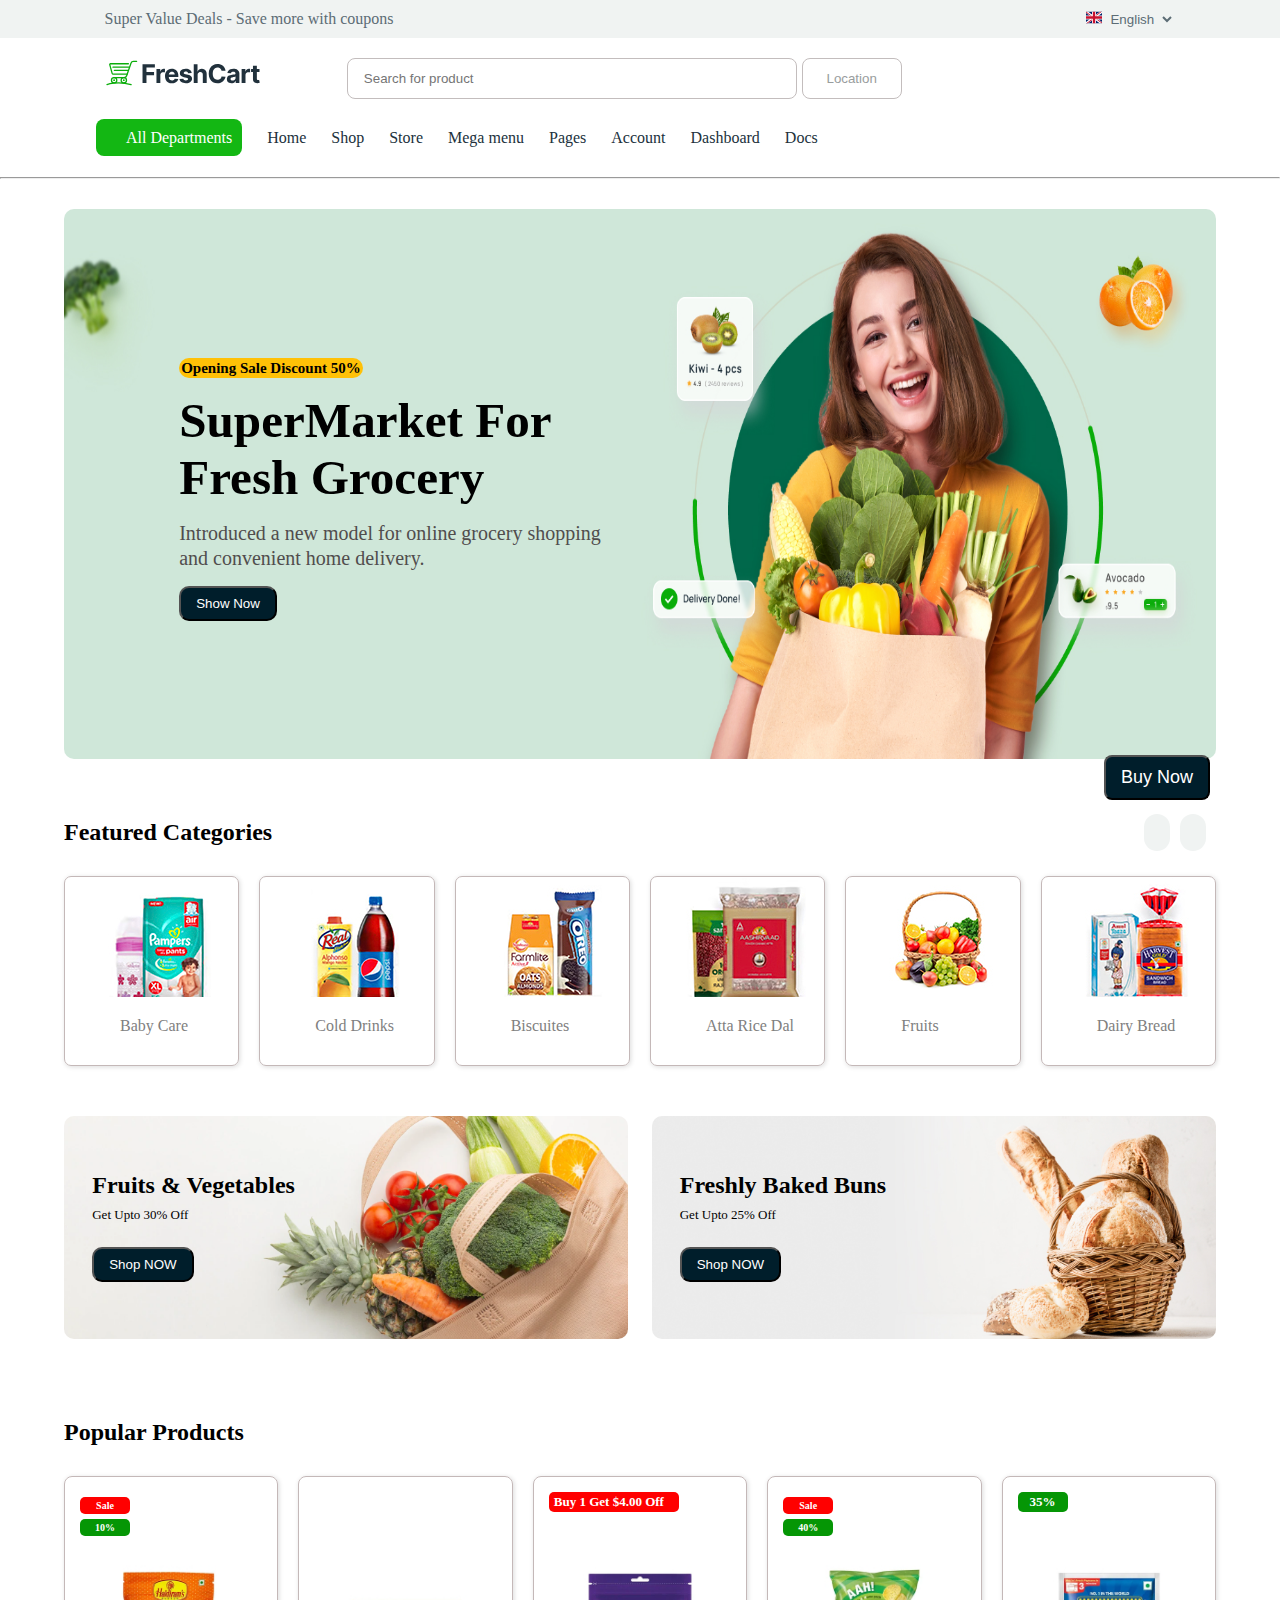
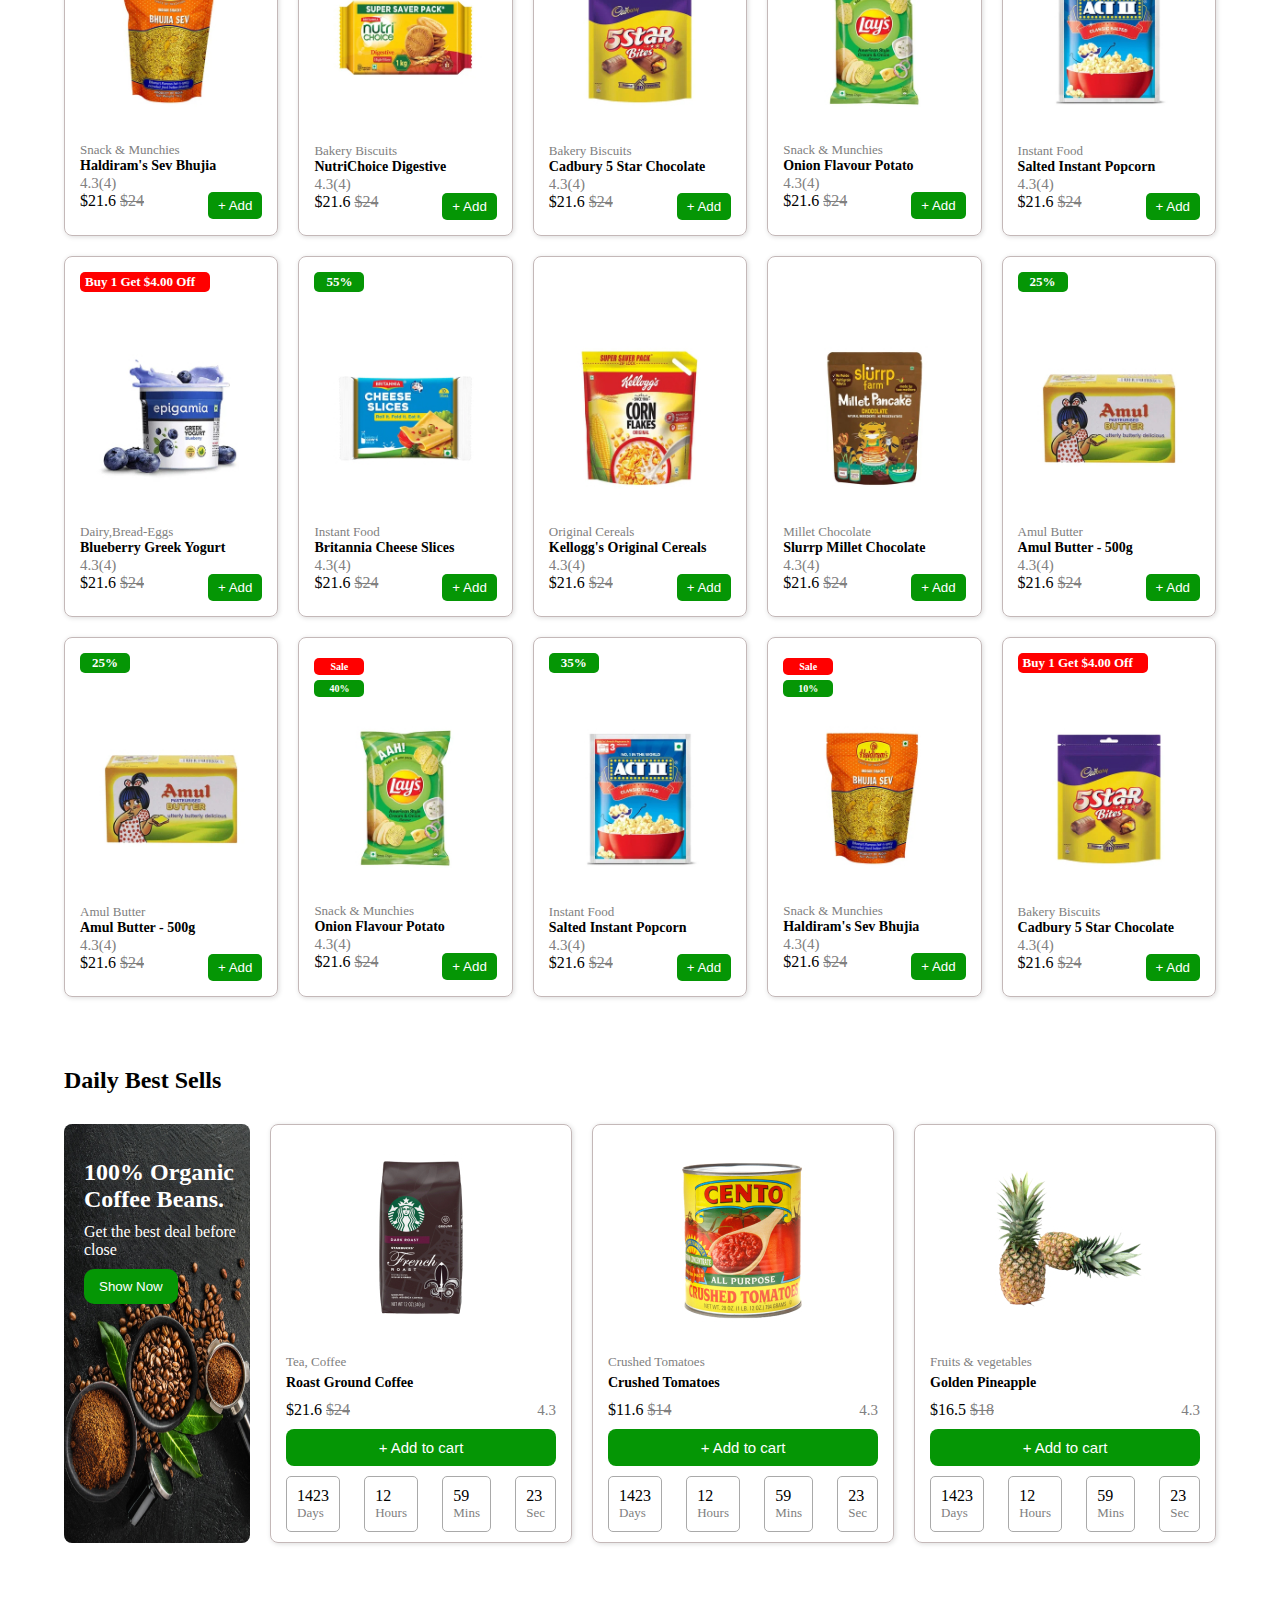
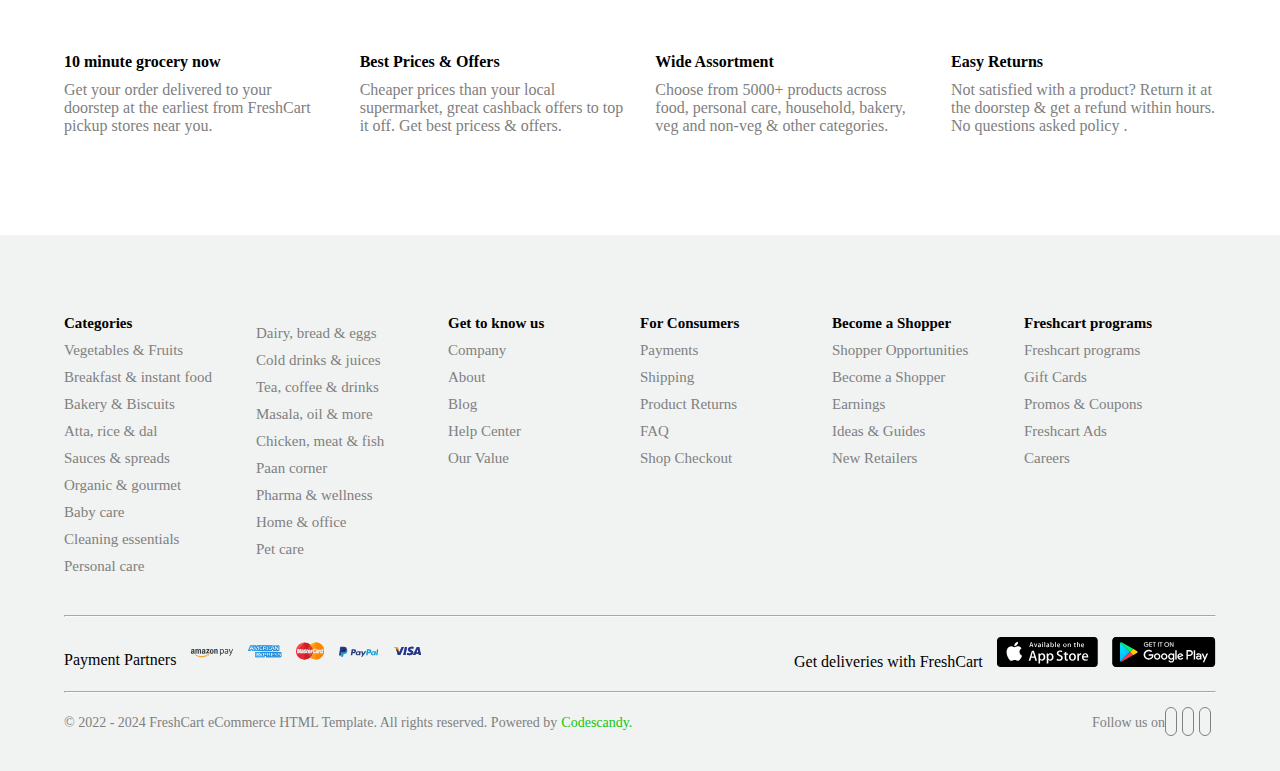
==== freshcart.html @ 19a27d74 "first commit" ====
<!DOCTYPE html>
<html lang="en">
<head>
    <meta charset="UTF-8">
    <meta name="viewport" content="width=device-width, initial-scale=1.0">
    <title>FreshCart</title>
    <link rel="stylesheet" href="https://cdnjs.cloudflare.com/ajax/libs/font-awesome/6.6.0/css/all.min.css" integrity="sha512-Kc323vGBEqzTmouAECnVceyQqyqdsSiqLQISBL29aUW4U/M7pSPA/gEUZQqv1cwx4OnYxTxve5UMg5GT6L4JJg==" crossorigin="anonymous" referrerpolicy="no-referrer" />
    <link rel="stylesheet" href="freshcart.css">
</head>
<body>
    <div class="container">
        <header>
            <div id="head1">
                <p>Super Value Deals - Save more with coupons</p>
                <div class="head1-1">
                    <img src="./image/english.svg" alt="">
                    <select>
                        <option value="">English</option>
                        <option value="">Deutsch</option>
                    </select>
                </div>
            </div>     <!-- div head1 end here -->

            <div id="head2">
                <img src="./image/freshcart-logo.svg" alt="">
                <div class="head2-1">
                    <div class="head2-1-1">
                        <input type="text" placeholder="Search for product"/>
                        <i class="fa-solid fa-magnifying-glass"></i>
                    </div>
                    <div class="head2-1-2">
                        <button><i class="fa-solid fa-location-dot"></i>  Location</button>
                    </div>
                </div>
                
                <div class="head2-2">
                    <a href=""><i class="fa-regular fa-heart"></i></a>
                    <a href=""><i class="fa-regular fa-user"></i></a>
                    <a href=""><i class="fa-brands fa-shopify"></i></a>
                    <a href="" class="icon"><i class="fa-solid fa-bars"></i></a>
                </div>
            </div>   <!-- div head2 end here -->
        </header>

        <nav>
            <ul class="nav-ul1">
                <li><a href="" class="all"><i class="fa-solid fa-table-cells-large" style="font-size: 15px; padding: 0 10px;"></i> All Departments</a>
                    <div class="dropdown">
                        <ul>
                            <li>Dairy, Bread & Eggs</li>
                            <li>Snacks & Munchies</li>
                            <li>Fruits & Vegetables</li>
                            <li>Cold Drinks & Juices</li>
                            <li>Breakfast & Food</li>
                            <li>Bakery & Biscuits</li>
                            <li>Meat & Fish</li>
                         </ul>
                    </div>
                </li>

                <li><a href="">Home <i class="fa-solid fa-chevron-down cmn"></i></a>
                    <div class="dropdown">
                        <ul>
                            <li>Home Default</li>
                            <li>Home Modern</li>
                            <li>Home Creative</li>
                            <li>Home Local Store</li>
                            <li>Home Minimalist</li>
                    </div>
                </li>
                
                <li><a href="">Shop <i class="fa-solid fa-chevron-down cmn"></i></a>
                    <div class="dropdown">
                        <ul>
                            <li>Shop Grid - Filter</li>
                            <li>Shop Grid - 3 column</li>
                            <li>Shop List - Filter</li>
                            <li>Shop - Filter</li>
                            <li>Shop Wide</li>
                            <li>Shop Single</li>
                            <li>Shop Wishlist</li>
                            <li>Shop Cart</li>
                            <li>Shop Checkout</li>
                         </ul>
                    </div>
                </li>

                <li><a href="">Store <i class="fa-solid fa-chevron-down cmn"></i></a>
                    <div class="dropdown">
                        <ul>
                            <li>Store List</li>
                            <li>Store Grid</li>
                            <li>Store Single</li>
                         </ul>
                    </div>
                </li>

                <li><a href="">Mega menu <i class="fa-solid fa-chevron-down cmn"></i></a></li>
                
                <li><a href="">Pages <i class="fa-solid fa-chevron-down cmn"></i></a>
                    <div class="dropdown">
                        <ul>
                            <li>Blog</li>
                            <li>Blog Single</li>
                            <li>Blog Category</li>
                            <li>About Us</li>
                            <li>404 Error</li>
                            <li>Contact</li>
                         </ul>
                    </div>
                </li>

                <li><a href="">Account <i class="fa-solid fa-chevron-down cmn"></i></a>
                    <div class="dropdown">
                        <ul>
                            <li>Sing in</li>
                            <li>Sing up</li>
                            <li>Forget Password</li>
                            <li>My Account</li>
                         </ul>
                    </div>
                </li>

                <li><a href="">Dashboard</a></li>

                <li><a href="">Docs</a>
                    <div class="dropdown">
                        <ul>
                            <li>
                                <p>Documentation</p>
                                <h6>Browse the all documentation</h6>
                            </li>
                          <li>
                              <p>Changelog v1.0.0</p>
                              <h6>Browse the all documentation</h6>
                          </li>
                         </ul>
                    </div>
                </li>
            </ul>
        
        </nav>
        <hr>

        <div class="main">
            <section class="sec1">
                <div class="txt">
                    <span>Opening Sale Discount 50%</span>
                    <h2>SuperMarket For <br> Fresh Grocery</h2>
                    <p> Introduced a new model for online grocery shopping <br> and convenient home delivery.</p>
                    <button>Show Now  <i class="fa-solid fa-arrow-right"></i></button>
               </div>
            </section>

            <section class="sec2">
                    <h2>Featured Categories</h2>
                    <div class="icon">
                        <a href=""><i class="fa-solid fa-chevron-right"></i></a>
                        <a href=""><i class="fa-solid fa-chevron-left"></i></a>
                    </div>
                <div class="boxs">
                    <div class="box">
                        <img src="./image/category-baby-care.jpg" alt="">
                        <span>Baby Care</span>
                    </div>

                    <div class="box">
                        <img src="./image/category-cold-drinks-juices.jpg" alt="">
                        <span>Cold Drinks</span>
                    </div>

                    <div class="box">
                        <img src="./image/category-bakery-biscuits.jpg" alt="">
                        <span>Biscuites</span>
                    </div>

                    <div class="box">
                        <img src="./image/category-atta-rice-dal.jpg" alt="">
                        <span>Atta Rice Dal</span>
                    </div>

                    <div class="box">
                        <img src="./image/category-fruits-vegetables.jpg" alt="">
                        <span>Fruits</span>
                    </div>

                    <div class="box">
                        <img src="./image/category-dairy-bread-eggs.jpg" alt="">
                        <span>Dairy Bread</span>
                    </div>
                </div>
            </section>

            <section class="sec3">
                <div class="boxs">
                    <div class="box1 box">
                        <div class="txt">
                            <h2>Fruits & Vegetables</h2>
                            <span>Get Upto 30% Off</span>
                            <button>Shop NOW</button>
                        </div>
                    </div>

                    <div class="box2 box">
                        <div class="txt">
                            <h2>Freshly Baked Buns</h2>
                            <span>Get Upto 25% Off</span>
                            <button>Shop NOW</button>
                        </div>
                    </div>
                </div>
            </section>

            <section class="sec4">
                <h2>Popular Products</h2>
                <div class="boxs">
                    <div class="box">
                        <div class="sale">
                            <span style="background-color: red;">Sale</span>
                            <span style="background-color: rgb(5, 150, 5);">10%</span>
                        </div>
                        <div class="icon">
                            <i class="fa-regular fa-eye"></i>
                            <i class="fa-regular fa-heart"></i>
                            <i class="fa-solid fa-arrow-right-arrow-left"></i>
                        </div>
                        <img src="./image/product-img-1.jpg" alt="">
                        <div class="txt">
                            <p>Snack & Munchies</p>
                            <h6>Haldiram's Sev Bhujia</h6>
                            <div class="rating">
                               <i class="fa-solid fa-star"></i>
                               <i class="fa-solid fa-star"></i>
                               <i class="fa-solid fa-star"></i>
                               <i class="fa-solid fa-star"></i>
                               <i class="fa-solid fa-star-half-stroke"></i>
                               <span style="color: grey; font-size: 15px;">4.3(4)</span>
                            </div>
                            <div class="price">
                                <span>$21.6 <s style="color: gray; text-decoration-line: line-through;">$24</s></span>
                                <button>+ Add</button>
                            </div>
                        </div>
                    </div>

                    <div class="box">
                        <div class="icon">
                            <i class="fa-regular fa-eye"></i>
                            <i class="fa-regular fa-heart"></i>
                            <i class="fa-solid fa-arrow-right-arrow-left"></i>
                        </div>
                        <img src="./image/product-img-2.jpg" class="img-type1">
                        <div class="txt">
                            <p>Bakery Biscuits</p>
                            <h6>NutriChoice Digestive</h6>
                            <div class="rating">
                               <i class="fa-solid fa-star"></i>
                               <i class="fa-solid fa-star"></i>
                               <i class="fa-solid fa-star"></i>
                               <i class="fa-solid fa-star"></i>
                               <i class="fa-solid fa-star-half-stroke"></i>
                               <span style="color: grey; font-size: 15px;">4.3(4)</span>
                            </div>
                            <div class="price">
                                <span>$21.6 <s style="color: gray; text-decoration-line: line-through;">$24</s></span>
                                <button>+ Add</button>
                            </div>
                        </div>
                    </div>

                    <div class="box">
                        <div class="span2">
                            <span>Buy 1 Get $4.00 Off</span>
                        </div>
                        <div class="icon">
                            <i class="fa-regular fa-eye"></i>
                            <i class="fa-regular fa-heart"></i>
                            <i class="fa-solid fa-arrow-right-arrow-left"></i>
                        </div>
                        <img src="./image/product-img-3.jpg" class="img-type2">
                        <div class="txt">
                            <p>Bakery Biscuits</p>
                            <h6>Cadbury 5 Star Chocolate</h6>
                            <div class="rating">
                               <i class="fa-solid fa-star"></i>
                               <i class="fa-solid fa-star"></i>
                               <i class="fa-solid fa-star"></i>
                               <i class="fa-solid fa-star"></i>
                               <i class="fa-solid fa-star-half-stroke"></i>
                               <span style="color: grey; font-size: 15px;">4.3(4)</span>
                            </div>
                            <div class="price">
                                <span>$21.6 <s style="color: gray; text-decoration-line: line-through;">$24</s></span>
                                <button>+ Add</button>
                            </div>
                        </div>
                    </div>

                    <div class="box">
                        <div class="sale">
                            <span style="background-color: red;">Sale</span>
                            <span style="background-color: rgb(5, 150, 5);">40%</span>
                        </div>
                        <div class="icon">
                            <i class="fa-regular fa-eye"></i>
                            <i class="fa-regular fa-heart"></i>
                            <i class="fa-solid fa-arrow-right-arrow-left"></i>
                        </div>
                        <img src="./image/product-img-4.jpg" alt="">
                        <div class="txt">
                            <p>Snack & Munchies</p>
                            <h6>Onion Flavour Potato</h6>
                            <div class="rating">
                               <i class="fa-solid fa-star"></i>
                               <i class="fa-solid fa-star"></i>
                               <i class="fa-solid fa-star"></i>
                               <i class="fa-solid fa-star"></i>
                               <i class="fa-solid fa-star-half-stroke"></i>
                               <span style="color: grey; font-size: 15px;">4.3(4)</span>
                            </div>
                            <div class="price">
                                <span>$21.6 <s style="color: gray; text-decoration-line: line-through;">$24</s></span>
                                <button>+ Add</button>
                            </div>
                        </div>
                    </div>

                    <div class="box">
                        <div class="span3">
                            <span>35%</span>
                        </div>
                        <div class="icon">
                            <i class="fa-regular fa-eye"></i>
                            <i class="fa-regular fa-heart"></i>
                            <i class="fa-solid fa-arrow-right-arrow-left"></i>
                        </div>
                        <img src="./image/product-img-5.jpg" class="img-type3">
                        <div class="txt">
                            <p>Instant Food</p>
                            <h6>Salted Instant Popcorn</h6>
                            <div class="rating">
                               <i class="fa-solid fa-star"></i>
                               <i class="fa-solid fa-star"></i>
                               <i class="fa-solid fa-star"></i>
                               <i class="fa-solid fa-star"></i>
                               <i class="fa-solid fa-star-half-stroke"></i>
                               <span style="color: grey; font-size: 15px;">4.3(4)</span>
                            </div>
                            <div class="price">
                                <span>$21.6 <s style="color: gray; text-decoration-line: line-through;">$24</s></span>
                                <button>+ Add</button>
                            </div>
                        </div>
                    </div>

                    <div class="box">
                        <div class="span2">
                            <span>Buy 1 Get $4.00 Off</span>
                        </div>
                        <div class="icon">
                            <i class="fa-regular fa-eye"></i>
                            <i class="fa-regular fa-heart"></i>
                            <i class="fa-solid fa-arrow-right-arrow-left"></i>
                        </div>
                        <img src="./image/product-img-6.jpg" class="img-type2">
                        <div class="txt">
                            <p>Dairy,Bread-Eggs</p>
                            <h6>Blueberry Greek Yogurt</h6>
                            <div class="rating">
                               <i class="fa-solid fa-star"></i>
                               <i class="fa-solid fa-star"></i>
                               <i class="fa-solid fa-star"></i>
                               <i class="fa-solid fa-star"></i>
                               <i class="fa-solid fa-star-half-stroke"></i>
                               <span style="color: grey; font-size: 15px;">4.3(4)</span>
                            </div>
                            <div class="price">
                                <span>$21.6 <s style="color: gray; text-decoration-line: line-through;">$24</s></span>
                                <button>+ Add</button>
                            </div>
                        </div>
                    </div>

                    <div class="box">
                        <div class="span3">
                            <span>55%</span>
                        </div>
                        <div class="icon">
                            <i class="fa-regular fa-eye"></i>
                            <i class="fa-regular fa-heart"></i>
                            <i class="fa-solid fa-arrow-right-arrow-left"></i>
                        </div>
                        <img src="./image/product-img-7.jpg" class="img-type3">
                        <div class="txt">
                            <p>Instant Food</p>
                            <h6>Britannia Cheese Slices</h6>
                            <div class="rating">
                               <i class="fa-solid fa-star"></i>
                               <i class="fa-solid fa-star"></i>
                               <i class="fa-solid fa-star"></i>
                               <i class="fa-solid fa-star"></i>
                               <i class="fa-solid fa-star-half-stroke"></i>
                               <span style="color: grey; font-size: 15px;">4.3(4)</span>
                            </div>
                            <div class="price">
                                <span>$21.6 <s style="color: gray; text-decoration-line: line-through;">$24</s></span>
                                <button>+ Add</button>
                            </div>
                        </div>
                    </div>

                    <div class="box">
                        <div class="icon">
                            <i class="fa-regular fa-eye"></i>
                            <i class="fa-regular fa-heart"></i>
                            <i class="fa-solid fa-arrow-right-arrow-left"></i>
                        </div>
                        <img src="./image/product-img-8.jpg" class="img-type1">
                        <div class="txt">
                            <p>Original Cereals</p>
                            <h6>Kellogg's Original Cereals</h6>
                            <div class="rating">
                               <i class="fa-solid fa-star"></i>
                               <i class="fa-solid fa-star"></i>
                               <i class="fa-solid fa-star"></i>
                               <i class="fa-solid fa-star"></i>
                               <i class="fa-solid fa-star-half-stroke"></i>
                               <span style="color: grey; font-size: 15px;">4.3(4)</span>
                            </div>
                            <div class="price">
                                <span>$21.6 <s style="color: gray; text-decoration-line: line-through;">$24</s></span>
                                <button>+ Add</button>
                            </div>
                        </div>
                    </div>

                    <div class="box">
                        <div class="icon">
                            <i class="fa-regular fa-eye"></i>
                            <i class="fa-regular fa-heart"></i>
                            <i class="fa-solid fa-arrow-right-arrow-left"></i>
                        </div>
                        <img src="./image/product-img-9.jpg" class="img-type1">
                        <div class="txt">
                            <p>Millet Chocolate</p>
                            <h6>Slurrp Millet Chocolate</h6>
                            <div class="rating">
                               <i class="fa-solid fa-star"></i>
                               <i class="fa-solid fa-star"></i>
                               <i class="fa-solid fa-star"></i>
                               <i class="fa-solid fa-star"></i>
                               <i class="fa-solid fa-star-half-stroke"></i>
                               <span style="color: grey; font-size: 15px;">4.3(4)</span>
                            </div>
                            <div class="price">
                                <span>$21.6 <s style="color: gray; text-decoration-line: line-through;">$24</s></span>
                                <button>+ Add</button>
                            </div>
                        </div>
                    </div>

                    <div class="box">
                        <div class="span3">
                            <span>25%</span>
                        </div>
                        <div class="icon">
                            <i class="fa-regular fa-eye"></i>
                            <i class="fa-regular fa-heart"></i>
                            <i class="fa-solid fa-arrow-right-arrow-left"></i>
                        </div>
                        <img src="./image/product-img-10.jpg" class="img-type3">
                        <div class="txt">
                            <p>Amul Butter</p>
                            <h6>Amul Butter - 500g</h6>
                            <div class="rating">
                               <i class="fa-solid fa-star"></i>
                               <i class="fa-solid fa-star"></i>
                               <i class="fa-solid fa-star"></i>
                               <i class="fa-solid fa-star"></i>
                               <i class="fa-solid fa-star-half-stroke"></i>
                               <span style="color: grey; font-size: 15px;">4.3(4)</span>
                            </div>
                            <div class="price">
                                <span>$21.6 <s style="color: gray; text-decoration-line: line-through;">$24</s></span>
                                <button>+ Add</button>
                            </div>
                        </div>
                    </div>

                    <div class="box">
                        <div class="span3">
                            <span>25%</span>
                        </div>
                        <div class="icon">
                            <i class="fa-regular fa-eye"></i>
                            <i class="fa-regular fa-heart"></i>
                            <i class="fa-solid fa-arrow-right-arrow-left"></i>
                        </div>
                        <img src="./image/product-img-10.jpg" class="img-type3">
                        <div class="txt">
                            <p>Amul Butter</p>
                            <h6>Amul Butter - 500g</h6>
                            <div class="rating">
                               <i class="fa-solid fa-star"></i>
                               <i class="fa-solid fa-star"></i>
                               <i class="fa-solid fa-star"></i>
                               <i class="fa-solid fa-star"></i>
                               <i class="fa-solid fa-star-half-stroke"></i>
                               <span style="color: grey; font-size: 15px;">4.3(4)</span>
                            </div>
                            <div class="price">
                                <span>$21.6 <s style="color: gray; text-decoration-line: line-through;">$24</s></span>
                                <button>+ Add</button>
                            </div>
                        </div>
                    </div>

                    <div class="box">
                        <div class="sale">
                            <span style="background-color: red;">Sale</span>
                            <span style="background-color: rgb(5, 150, 5);">40%</span>
                        </div>
                        <div class="icon">
                            <i class="fa-regular fa-eye"></i>
                            <i class="fa-regular fa-heart"></i>
                            <i class="fa-solid fa-arrow-right-arrow-left"></i>
                        </div>
                        <img src="./image/product-img-4.jpg" alt="">
                        <div class="txt">
                            <p>Snack & Munchies</p>
                            <h6>Onion Flavour Potato</h6>
                            <div class="rating">
                               <i class="fa-solid fa-star"></i>
                               <i class="fa-solid fa-star"></i>
                               <i class="fa-solid fa-star"></i>
                               <i class="fa-solid fa-star"></i>
                               <i class="fa-solid fa-star-half-stroke"></i>
                               <span style="color: grey; font-size: 15px;">4.3(4)</span>
                            </div>
                            <div class="price">
                                <span>$21.6 <s style="color: gray; text-decoration-line: line-through;">$24</s></span>
                                <button>+ Add</button>
                            </div>
                        </div>
                    </div>

                    <div class="box">
                        <div class="span3">
                            <span>35%</span>
                        </div>
                        <div class="icon">
                            <i class="fa-regular fa-eye"></i>
                            <i class="fa-regular fa-heart"></i>
                            <i class="fa-solid fa-arrow-right-arrow-left"></i>
                        </div>
                        <img src="./image/product-img-5.jpg" class="img-type3">
                        <div class="txt">
                            <p>Instant Food</p>
                            <h6>Salted Instant Popcorn</h6>
                            <div class="rating">
                               <i class="fa-solid fa-star"></i>
                               <i class="fa-solid fa-star"></i>
                               <i class="fa-solid fa-star"></i>
                               <i class="fa-solid fa-star"></i>
                               <i class="fa-solid fa-star-half-stroke"></i>
                               <span style="color: grey; font-size: 15px;">4.3(4)</span>
                            </div>
                            <div class="price">
                                <span>$21.6 <s style="color: gray; text-decoration-line: line-through;">$24</s></span>
                                <button>+ Add</button>
                            </div>
                        </div>
                    </div>

                    <div class="box">
                        <div class="sale">
                            <span style="background-color: red;">Sale</span>
                            <span style="background-color: rgb(5, 150, 5);">10%</span>
                        </div>
                        <div class="icon">
                            <i class="fa-regular fa-eye"></i>
                            <i class="fa-regular fa-heart"></i>
                            <i class="fa-solid fa-arrow-right-arrow-left"></i>
                        </div>
                        <img src="./image/product-img-1.jpg" alt="">
                        <div class="txt">
                            <p>Snack & Munchies</p>
                            <h6>Haldiram's Sev Bhujia</h6>
                            <div class="rating">
                               <i class="fa-solid fa-star"></i>
                               <i class="fa-solid fa-star"></i>
                               <i class="fa-solid fa-star"></i>
                               <i class="fa-solid fa-star"></i>
                               <i class="fa-solid fa-star-half-stroke"></i>
                               <span style="color: grey; font-size: 15px;">4.3(4)</span>
                            </div>
                            <div class="price">
                                <span>$21.6 <s style="color: gray; text-decoration-line: line-through;">$24</s></span>
                                <button>+ Add</button>
                            </div>
                        </div>
                    </div>

                    <div class="box">
                        <div class="span2">
                            <span>Buy 1 Get $4.00 Off</span>
                        </div>
                        <div class="icon">
                            <i class="fa-regular fa-eye"></i>
                            <i class="fa-regular fa-heart"></i>
                            <i class="fa-solid fa-arrow-right-arrow-left"></i>
                        </div>
                        <img src="./image/product-img-3.jpg" class="img-type2">
                        <div class="txt">
                            <p>Bakery Biscuits</p>
                            <h6>Cadbury 5 Star Chocolate</h6>
                            <div class="rating">
                               <i class="fa-solid fa-star"></i>
                               <i class="fa-solid fa-star"></i>
                               <i class="fa-solid fa-star"></i>
                               <i class="fa-solid fa-star"></i>
                               <i class="fa-solid fa-star-half-stroke"></i>
                               <span style="color: grey; font-size: 15px;">4.3(4)</span>
                            </div>
                            <div class="price">
                                <span>$21.6 <s style="color: gray; text-decoration-line: line-through;">$24</s></span>
                                <button>+ Add</button>
                            </div>
                        </div>
                    </div>
                </div>
            </section>

            <section class="sec5">
                <h2>Daily Best Sells</h2>
                <div class="boxs">
                    <div class="bg-box">
                       <div class="txt">
                          <h2>100% Organic Coffee Beans.</h2>
                          <p>Get the best deal before close</p>
                          <button>Show Now  <i class="fa-solid fa-arrow-right"></i></button>
                       </div>
                    </div>

                    <div class="box">
                        <div class="icon">
                            <i class="fa-regular fa-eye"></i>
                            <i class="fa-regular fa-heart"></i>
                            <i class="fa-solid fa-arrow-right-arrow-left"></i>
                        </div>
                        <img src="./image/product-img-11.jpg">
                        <div class="txt">
                            <p>Tea, Coffee</p>
                            <h6>Roast Ground Coffee</h6>
                            <div class="price">
                                <span>$21.6 <s style="color: gray; text-decoration-line: line-through;">$24</s></span>
                                <div class="rating">
                                    <i class="fa-solid fa-star"></i>
                                    <i class="fa-solid fa-star"></i>
                                    <i class="fa-solid fa-star"></i>
                                    <i class="fa-solid fa-star"></i>
                                    <i class="fa-solid fa-star-half-stroke"></i>
                                    <span style="color: grey; font-size: 15px;">4.3</span>
                                 </div>
                            </div>
                            <button>+ Add to cart</button>
                            <div class="time">
                                <div class="days">
                                    <span>1423</span>
                                    <p>Days</p>
                                </div>
                                <div class="hours">
                                    <span>12</span>
                                    <p>Hours</p>
                                </div>
                                <div class="mins">
                                    <span>59</span>
                                    <p>Mins</p>
                                </div>
                                <div class="sec">
                                    <span>23</span>
                                    <p>Sec</p>
                                </div>
                            </div>
                        </div>
                    </div>

                    <div class="box">
                        <div class="icon">
                            <i class="fa-regular fa-eye"></i>
                            <i class="fa-regular fa-heart"></i>
                            <i class="fa-solid fa-arrow-right-arrow-left"></i>
                        </div>
                        <img src="./image/product-img-12.jpg">
                        <div class="txt">
                            <p>Crushed Tomatoes</p>
                            <h6>Crushed Tomatoes</h6>
                            <div class="price">
                                <span>$11.6 <s style="color: gray; text-decoration-line: line-through;">$14</s></span>
                                <div class="rating">
                                    <i class="fa-solid fa-star"></i>
                                    <i class="fa-solid fa-star"></i>
                                    <i class="fa-solid fa-star"></i>
                                    <i class="fa-solid fa-star"></i>
                                    <i class="fa-solid fa-star-half-stroke"></i>
                                    <span style="color: grey; font-size: 15px;">4.3</span>
                                 </div>
                            </div>
                            <button>+ Add to cart</button>
                            <div class="time">
                                <div class="days">
                                    <span>1423</span>
                                    <p>Days</p>
                                </div>
                                <div class="hours">
                                    <span>12</span>
                                    <p>Hours</p>
                                </div>
                                <div class="mins">
                                    <span>59</span>
                                    <p>Mins</p>
                                </div>
                                <div class="sec">
                                    <span>23</span>
                                    <p>Sec</p>
                                </div>
                            </div>
                        </div>
                    </div>

                    <div class="box">
                        <div class="icon">
                            <i class="fa-regular fa-eye"></i>
                            <i class="fa-regular fa-heart"></i>
                            <i class="fa-solid fa-arrow-right-arrow-left"></i>
                        </div>
                        <img src="./image/product-img-13.jpg">
                        <div class="txt">
                            <p>Fruits & vegetables</p>
                            <h6>Golden Pineapple</h6>
                            <div class="price">
                                <span>$16.5 <s style="color: gray; text-decoration-line: line-through;">$18</s></span>
                                <div class="rating">
                                    <i class="fa-solid fa-star"></i>
                                    <i class="fa-solid fa-star"></i>
                                    <i class="fa-solid fa-star"></i>
                                    <i class="fa-solid fa-star"></i>
                                    <i class="fa-solid fa-star-half-stroke"></i>
                                    <span style="color: grey; font-size: 15px;">4.3</span>
                                 </div>
                            </div>
                            <button>+ Add to cart</button>
                            <div class="time">
                                <div class="days">
                                    <span>1423</span>
                                    <p>Days</p>
                                </div>
                                <div class="hours">
                                    <span>12</span>
                                    <p>Hours</p>
                                </div>
                                <div class="mins">
                                    <span>59</span>
                                    <p>Mins</p>
                                </div>
                                <div class="sec">
                                    <span>23</span>
                                    <p>Sec</p>
                                </div>
                            </div>
                        </div>
                    </div>

                </div>
            </section>

            <section class="sec6">
                <div class="boxs">
                    <div class="box">
                        <i class="fa-regular fa-clock"></i>
                        <h4>10 minute grocery now</h4>
                        <p>Get your order delivered to your doorstep at the earliest from FreshCart pickup stores near you.</p>
                    </div>
                    <div class="box">
                        <i class="fa-solid fa-gift"></i>
                        <h4>Best Prices & Offers</h4>
                        <p>Cheaper prices than your local supermarket, great cashback offers to top it off. Get best pricess & offers.</p>
                    </div>
                    <div class="box">
                        <i class="fa-solid fa-cube"></i>
                        <h4>Wide Assortment</h4>
                        <p>Choose from 5000+ products across food, personal care, household, bakery, veg and non-veg & other categories.</p>
                    </div>
                    <div class="box">
                        <i class="fa-solid fa-rotate"></i>
                        <h4>Easy Returns</h4>
                        <p>Not satisfied with a product? Return it at the doorstep & get a refund within hours. No questions asked policy .</p>
                    </div>
                </div>
            </section>

        </div><!-- div main end here -->
        
        
        <footer>
            <div class="f-top">
                <div class="boxs">
                    <div class="box">
                        <h5>Categories</h5>
                        <a href="">Vegetables & Fruits</a>
                        <a href="">Breakfast & instant food</a>
                        <a href="">Bakery & Biscuits</a>
                        <a href="">Atta, rice & dal</a>
                        <a href="">Sauces & spreads</a>
                        <a href="">Organic & gourmet</a>
                        <a href="">Baby care</a>
                        <a href="">Cleaning essentials</a>
                        <a href="">Personal care</a>
                    </div>
                    <div class="box">

                        <a href="">Dairy, bread & eggs</a>
                        <a href="">Cold drinks & juices</a>
                        <a href="">Tea, coffee & drinks</a>
                        <a href="">Masala, oil & more</a>
                        <a href="">Chicken, meat & fish</a>
                        <a href="">Paan corner</a>
                        <a href="">Pharma & wellness</a>
                        <a href="">Home & office</a>
                        <a href="">Pet care</a>
                    </div>
                    <div class="box">
                        <h5>Get to know us</h5>
                        <a href="">Company</a>
                        <a href="">About</a>
                        <a href="">Blog</a>
                        <a href="">Help Center</a>
                        <a href="">Our Value</a>
                    </div>
                    <div class="box">
                        <h5>For Consumers</h5>
                        <a href="">Payments</a>
                        <a href="">Shipping</a>
                        <a href="">Product Returns</a>
                        <a href="">FAQ</a>
                        <a href="">Shop Checkout</a>
                        <a href=""></a>
                    </div>
                    <div class="box">
                        <h5>Become a Shopper</h5>
                        <a href="">Shopper Opportunities</a>
                        <a href="">Become a Shopper</a>
                        <a href="">Earnings</a>
                        <a href="">Ideas & Guides</a>
                        <a href="">New Retailers</a>
                    </div>
                    <div class="box">
                        <h5>Freshcart programs</h5>
                        <a href="">Freshcart programs</a>
                        <a href="">Gift Cards</a>
                        <a href="">Promos & Coupons</a>
                        <a href="">Freshcart Ads</a>
                        <a href="">Careers</a>
                    </div>
                </div>
            </div>
            <hr>

            <div class="f-mid">
                <div class="boxs">
                    <div class="box1">
                        <span>Payment Partners</span>
                        <img src="./image/amazonpay.svg" alt="">
                        <img src="./image/american-express.svg" alt="">
                        <img src="./image/mastercard.svg" alt="">
                        <img src="./image/paypal.svg" alt="">
                        <img src="./image/visa.svg" alt="">
                    </div>
                    <div class="box2">
                        <span>Get deliveries with FreshCart</span>
                        <img src="./image/appstore-btn.svg" alt="">
                        <img src="./image/googleplay-btn.svg" alt="">
                    </div>
                </div>
            </div>
            <hr>

            <div class="f-bottom">
                <div class="f-div1">
                    <span>© 2022 - 2024 FreshCart eCommerce HTML Template. All rights reserved. Powered by</span> 
                    <a href="" style="color: rgb(17, 197, 17); font-size: 14px;"> Codescandy.</a>
                </div>
                <div class="f-div2">
                    <span>Follow us on</span>
                    <i class="fa-brands fa-facebook"></i>
                    <i class="fa-brands fa-twitter"></i>
                    <i class="fa-brands fa-instagram"></i>
                </div>
            </div>
        </footer>

        <button class="btn"><a href=""> <i class="fa-solid fa-cart-shopping"></i>  Buy Now</a></button>

    </div>    <!-- div container end here -->
</body>
</html>
---- freshcart.css ----
*{
    margin: 0;
    padding: 0;
    box-sizing: border-box;
    text-decoration: none;
    list-style-type: none;
}
.container{
    width: 100%;
    position: relative;
}


header{
    width: 100%;
}
header #head1{
    width: 100%;
    background-color: #f0f3f2;
    display: flex;
    justify-content: space-around;
    padding: 10px;
}
header #head1 p{
    margin-left: -20%;
    color: #5c6c75;
}
header #head1 .head1-1{
    margin-right: -20%;
}
header #head1 select{
    border: none;
    outline: none;
    color: #5c6c75;
    background-color: #f0f3f2;
}
header #head1 select:hover{
    color: rgb(19, 183, 19);
}

header #head2{
    width: 85%;
    margin: 20px auto;
    display: flex;
    flex-wrap: nowrap;
    justify-content: space-between;
}
 header #head2 img{ 
    width: 160px;
    height: 31px;
    margin-left: 10px;
}
header #head2 .head2-1{
    width: 40%;
    display: flex;
    flex-wrap: nowrap;
}
header #head2 .head2-1 .head2-1-1{
    margin-left: -30%;
    display: block;
}
header #head2 .head2-1 .head2-1-1 input{
    width: 450px;
    height: 41px;
    padding: 8.8px 16px;
    border-radius: 8px;
    background-color: #ffffff;
    border: 1px solid rgb(195, 189, 189);
    outline: none;
}
header #head2 .head2-1 .head2-1-1 i{
    width: 0px;
    color: grey;
    margin-top: 10px;
    margin-left: -30px;
}
header #head2 .head2-1 .head2-1-2{
    width: 15%;
    margin-left: 8%;
}
header #head2 .head2-1 .head2-1-2 button{
    width: 100px;
    height: 41px;
    padding: 8.8px 0px;
    color: #999d9d;
    border-radius: 8px;
    background-color: #ffffff;
    border: 1px solid rgb(195, 189, 189);
    outline: none;
}
header #head2 .head2-1 .head2-1-2 button:hover{
    background-color: #c1c7c6;
}
header #head2 .head2-2{
    display: flex;
}
header #head2 .head2-2 i{
    font-size: 25px;
    padding-top: 10px;
    padding-right: 20px;
    color: #999d9d;
} 
header #head2 .head2-2 .icon i{
    display: none;
    color: rgb(19, 183, 19);
}


nav{
    width: 100%;
    margin-top: 30px;
    display: block;
}
nav .nav-ul1{
    width: 85%;
    margin: 0 auto;
    display: flex;
}
nav .nav-ul1 li{
    margin-right: 25px;
    color: #5c6c75;
}
nav .nav-ul1 li a:active{
    color:  rgb(19, 183, 19);
}
nav .nav-ul1 li a{
    color: #21313c;
}
nav .nav-ul1 li .all{
    padding: 10px;
    color: white;
    border-radius: 8px;
    background-color: rgb(19, 183, 19);
}
nav .nav-ul1 li .all:hover{
    background-color: rgb(27, 229, 27);
}

.dropdown{
    display: none;
}
ul li:hover .dropdown{
    width: 150px;
    display: block;
    position: absolute;
    margin-top: 12px;
    margin-left: 0px;
    background-color: white;
    box-shadow: 1px 1px 3px gray;
}
.dropdown ul{
    margin: 0px;
    padding: 0px;
}
.dropdown ul li{
    margin: 0 auto;
    display: block;
    color: #999d9d;
    padding-left: 10px;
    line-height: 30px;
}
.dropdown ul li:hover{
    background-color: #d9dedd;
    border-radius: 10px;
}
.nav-ul1 li .cmn{
    font-size: 8px;
    color: black;
}
hr{
    margin-top: 30px;
    display: block;
    outline: none;
    background-color: rgb(234, 223, 223);
}


.main{
    width: 100%;
}
.main .sec1{
    margin: 30px auto;
    width: 90%;
    height: 550px;
    background-image: url("./image/slide-1.jpg");
    background-size: 100% 100%;
    background-repeat: no-repeat;
    border-radius: 10px;
}
.main .sec1 .txt{
    padding: 13% 10%;
}
.main .sec1 .txt span{
    padding: 2px;
    font-size: 15px;
    font-weight: 700;
    background-color: rgb(255, 193, 7);
    border-radius: 15px;
}
.main .sec1 .txt h2{
    margin: 15px 0px;
    font-size: 1.3cm;
    font-weight: bold;  
}
.main .sec1 .txt p{
    font-size: 20px;
    line-height: 25px;
    color: rgb(81, 77, 77);
}
.main .sec1 .txt button{
    margin-top: 15px;
    padding: 8px 15px;
    color: white;
    background-color: #001e2b;
    border-radius: 10px;
}


.main .sec2{
    width: 90%;
    margin:10px auto;
    position: relative;
}
.main .sec2 h2{
    padding-top: 30px;
 }
 .main .sec2 .icon{
    position: absolute;
    top: 35px;
    right: 10px;
 }
 .main .sec2 .icon i{
    padding: 10px 13px;
    margin-left: 10px;
    color: grey;
    background-color: #f0f3f2;
    border-radius: 50px;
 }
 .main .sec2 .icon i:hover{
    background-color: rgb(41, 218, 41);
 }
.main .sec2 .boxs{
    width: 100%;
    margin-top: 30px;
    display: grid;
    gap: 20px;
    grid-template-rows: repeat(1, 1fr);
    grid-template-columns: repeat(6, 1fr);
}
.main .sec2 .boxs .box{
    width: 100%;
    height: 190px;
    border: 1px solid rgb(196, 184, 184);
    box-shadow: 1PX 1PX 5PX gainsboro;
    border-radius: 7px;
} 
.main .sec2 .boxs .box:hover{
    border: 2px solid rgb(27, 229, 27);
}
.main .sec2 .boxs .box img{
    display: block;
    padding-left: 35px;
    padding-bottom: 20px;
}
.main .sec2 .boxs .box span{
    color: grey;
    padding-left: 55px;
}


.main .sec3{
    width: 90%;
    margin: 0 auto;
    margin-top: 50px;
    margin-bottom: 50px;
}
.main .sec3 .boxs{
    width: 100%;
    margin: 0 auto;
    display: flex;
    flex-direction: row;
}
.main .sec3 .boxs .box1{
    width: 100%;
    margin-right: 2%;
    background-image: url('./image/grocery-banner.png');
    background-repeat: no-repeat;
    background-size: cover;
    background-position: center;
    border-radius: 10px;
}
.main .sec3 .boxs .box2{
    width: 100%;
    background-image: url('./image/grocery-banner-2.jpg');
    background-repeat: no-repeat;
    background-size: cover;
    background-position: center;
    border-radius: 10px;
}
.main .sec3 .boxs .box .txt{
    margin: 10% 5%;
}
.main .sec3 .boxs .box .txt h2{
    padding-bottom: 8px;
}
.main .sec3 .boxs .box .txt span{
    display: block;
    font-size: 13px;
    padding-bottom: 9px;
}
.main .sec3 .boxs .box .txt button{
    margin-top: 15px;
    padding: 8px 15px;
    color: white;
    background-color: #001e2b;
    border-radius: 10px;
}



.main .sec4{
    width: 90%;
    margin: 0 auto;
    position: relative;
}
.main .sec4 h2{
    padding-top: 30px;
}
.main .sec4 .boxs{
    width: 100%;
    margin-top: 30px;
    display: grid;
    gap: 20px;
    grid-template-rows: repeat(3, 1fr);
    grid-template-columns: repeat(5, 1fr);
}
.main .sec4 .boxs .box{
    position: relative;
    padding: 5px;
    border: 1px solid rgb(196, 184, 184);
    box-shadow: 1PX 1PX 5PX gainsboro;
    border-radius: 8px;
} 
.main .sec4 .boxs .box:hover{
    border: 2px solid rgb(27, 229, 27);
}
.main .sec4 .boxs .box:hover .icon{
    display: block;
}
.main .sec4 .boxs .box .icon{
    position: absolute;
    top: 210px;
    left: 60px;
    display: none;
}
.main .sec4 .boxs .box .icon i{
    padding: 10px;
    opacity: 5;
    color: rgb(104, 97, 97);
    background-color: rgba(244, 238, 238, 0.92);
    border-radius: 10px;
}
.main .sec4 .boxs .box .icon i:hover{
    background-color: rgb(17, 190, 17);
}

.main .sec4 .boxs .box .sale{
    padding-left: 10px;
    padding-top: 10px;
}
.main .sec4 .boxs .box .sale span{
    width: 50px;
    margin-top: 5px;
    padding: 3px 5px;
    display: block;
    font-size: 10px;
    font-weight: 700;
    color: white;
    border-radius: 5px;
    text-align: center;
}
.main .sec4 .boxs .box img{
    width: 100%;
}
.main .sec4 .boxs .box .img-type1{
    padding-top: 55px;
}
.main .sec4 .boxs .box .img-type2{
    margin-top: 25px;
}
.main .sec4 .boxs .box .span2{
    width: 130px;
    padding: 2px 5px;
    margin-top: 10px;
    margin-left: 10px;
    font-size: 13px;
    font-weight: 700;
    background-color: red;
    color: white;
    border-radius: 5px;
}
.main .sec4 .boxs .box .img-type3{
    margin-top: 25px;
}
.main .sec4 .boxs .box .span3{
    width: 50px;
    padding: 2px 5px;
    margin-top: 10px;
    margin-left: 10px;
    font-size: 13px;
    font-weight: 700;
    background-color: rgb(5, 150, 5);
    color: white;
    border-radius: 5px;
    text-align: center;
}
.main .sec4 .boxs .box .txt{
    margin: 0px 10px;
}
.main .sec4 .boxs .box .txt p{
    color: grey;
    font-size: 13px;
}
.main .sec4 .boxs .box .txt h6{
    font-size: 14px;
    padding: 5px opx;
}
.main .sec4 .boxs .box .txt .rating i{
    color: gold;
    font-size: 12px;
    margin-bottom: 15px;
}
.main .sec4 .boxs .box .txt .price{
    display: flex;
    justify-content: space-between;
}
.main .sec4 .boxs .box .txt .price button{
    margin-bottom: 10px;
    padding: 6px 10px;
    background-color: rgb(5, 150, 5); 
    color: white; 
    border: none; 
    outline: none;
    border-radius: 5px;
    text-align: right;
}



.main .sec5{
    width: 90%;
    margin: 0 auto;
    margin-top: 70px;
    margin-bottom: 50px;
}
.main .sec5 .boxs{
    width: 100%;
    margin-top: 30px;
    display: grid;
    gap: 20px;
    grid-template-rows: repeat(1, 1fr);
    grid-template-columns: repeat(4, 1fr);
}
.main .sec5 .boxs .bg-box{
    width: 100%;
    color: white;
    background-image: url("./image/banner-deal.jpg");  
    background-repeat: no-repeat;
    background-size: 100% 100%;
    border-radius: 8px;
}
.main .sec5 .boxs .box{
    width: 100%;
    padding: 5px;
    position: relative;
    border: 1px solid rgb(196, 184, 184);
    box-shadow: 1PX 1PX 5PX gainsboro;
    border-radius: 8px;
} 
.main .sec5 .boxs .box:hover{
    border: 2px solid rgb(27, 229, 27);
}

.main .sec5 .boxs .box:hover .icon{
    display: block;
}
.main .sec5 .boxs .box .icon{
    position: absolute;
    top: 180px;
    left: 100px;
    display: none;
}
.main .sec5 .boxs .box .icon i{
    padding: 10px;
    opacity: 5;
    color: rgb(104, 97, 97);
    background-color: rgba(244, 238, 238, 0.92);
    border-radius: 10px;
}
.main .sec5 .boxs .box .icon i:hover{
    background-color: rgb(17, 190, 17);
}

.main .sec5 .boxs .bg-box .txt{
    padding-top: 35px;
    padding-left: 20px;
}
.main .sec5 .boxs .bg-box .txt p{
    padding: 10px 0px;
}
.main .sec5 .boxs .bg-box .txt button{
    padding: 10px 15px;
    color: white;
    background-color: rgb(5, 150, 5);
    outline: none;
    border: none;
    border-radius: 10px;
}
.main .sec5 .boxs .box img{
    margin: 0 35px;
}
.main .sec5 .boxs .box .txt{
    margin: 0px 10px;
}
.main .sec5 .boxs .box .txt p{
    color: grey;
    font-size: 13px;
}
.main .sec5 .boxs .box .txt h6{
    font-size: 14px;
    padding: 5px 0px;
}
.main .sec5 .boxs .box .txt .price{
    margin: 5px 0px;
    display: flex;
    justify-content: space-between;
}
.main .sec5 .boxs .box .txt .price .rating i{
    color: gold;
}
.main .sec5 .boxs .box .txt button{
    margin: 5px 0px;
    padding: 10px;
    width: 100%;
    background-color: rgb(5, 150, 5);
    color: white;
    font-size: 15px;
    outline: none;
    border: none;
    border-radius: 8px;
}
.main .sec5 .boxs .box .time{
    margin: 5px 0px;
    display: flex;
    justify-content: space-between;
}
.main .sec5 .boxs .box .time .days{
    padding: 10px;
    background-color: transparent;
    border: 1px solid darkgrey;
    border-radius: 5px;
}
.main .sec5 .boxs .box .time .hours{
    padding: 10px;
    background-color: transparent;
    border: 1px solid darkgrey;
    border-radius: 5px;
}
.main .sec5 .boxs .box .time .mins{
    padding: 10px;
    background-color: transparent;
    border: 1px solid darkgrey;
    border-radius: 5px;
}
.main .sec5 .boxs .box .time .sec{
    padding: 10px;
    background-color: transparent;
    border: 1px solid darkgrey;
    border-radius: 5px;
}



.main .sec6{
    width: 90%;
    margin: 0 auto;
    margin-top: 100px;
    margin-bottom: 100px;
}
.main .sec6 .boxs{
    display: flex;
    flex-direction: row;
    justify-content: space-between;
}
.main .sec6 .boxs .box{
    width: 23%;
}
.main .sec6 .boxs .box i{
    font-size: 35px;
    color: rgb(10, 172, 10);
}
.main .sec6 .boxs .box h4{
    margin: 10px 0;
}
.main .sec6 .boxs .box p{
    color: gray;
}



footer{
    width: 100%;
    background-color: #f0f3f2;
}
footer .f-top{
    width: 90%;
    margin: 0 auto;
    padding-top: 80px;
    padding-bottom: 20px;
}
footer .f-top .boxs{
    width: 100%;
    display: flex;
}
footer .f-top .boxs .box{
    width: 23%;
}
footer .f-top .boxs .box h5{
    font-size: 15px;
}
footer .f-top .boxs .box a{
    margin-top: 10px;
    display: block;
    font-size: 15px;
    color: gray;
}
footer .f-top .boxs .box a:hover{
    color: rgb(10, 172, 10);
}
footer hr{
    width: 90%;
    margin: 0 auto;
    margin-top: 20px;
    margin-bottom: 20px;
    border-color: rgb(252, 249, 249);
}


footer .f-mid{
    width: 90%;
    margin: 0 auto;
}
footer .f-mid .boxs{
    display: flex;
    justify-content: space-between;
}
footer .f-mid .boxs .box1 img{
    padding-left: 10px;
}
footer .f-mid .boxs .box2 span{
    padding-top: -10px;
}
footer .f-mid .boxs .box2 img{
   height: 30px;
    padding-left: 10px;
}


footer .f-bottom{
    width: 90%;
    margin: 0 auto;
    padding-bottom: 40px;
    display: flex;
    justify-content: space-between;
}
footer .f-bottom span{
    color: grey;
    font-size: 14px;
}
footer .f-bottom .f-div2 i{
    padding: 5px;
    margin-right: 5px;
    color: grey;
    border: 1px solid grey;
    border-radius: 7px;
}
footer .f-bottom .f-div2 i:hover{
    color: green;
    border: 1px solid green;
}


.btn{
    margin-top: 15px;
    padding: 10px 15px;
    position: fixed;
    bottom: 100px;
    right: 70px;
    background-color: #001e2b;
    border-radius: 8px;
    z-index: 5;
}
.btn a{
    font-size: 18px;
    color: white;
}
.btn:hover{
    border: none;
    background-color: green;
}


@media (max-width: 1024px){
    
    .main .sec2 .boxs{
        display: grid;
        grid-template-rows: repeat(2, 1fr);
        grid-template-columns: repeat(3, 1fr);
    }
    .main .sec2 .boxs .box{
        width: 85%;
        height: 210px;
        margin: 0 auto;
        padding: 0;
    } 
    .main .sec2 .boxs .box img{
        padding: 0 25%;
        margin-bottom: 30px;
    }
    .main .sec2 .boxs .box span{
        padding-left: 35%;
    }


    .main .sec4 .boxs .box .icon{
        position: absolute;
        top: 190px;
        left: 30px;
        display: none;
    }

    .main .sec5 .boxs .box .icon{
        position: absolute;
        top: 120px;
        left: 60px;
        display: none;
    }


    .main .sec5 .boxs .box img{
        width: 70%;
    }

    


}


@media (max-width: 990px){
    header #head1 p{
        margin-left: 10%;
        color: #5c6c75;
    }
    header #head1 .head1-1 select{
        display: none;
    }
    header #head1 .head1-1 img{
        display: none;
    }

    header #head2 .head2-1 .head2-1-1{
        display: none;
    }
    header #head2 .head2-1 .head2-1-2{
        display: none;
    }
    header #head2 .head2-2 i{
       font-size: 25px;
    }
    header #head2 .head2-2 .icon i{
        display: inline-block;
        font-size: 30px;
    }
    header #head2 .head2-2 i{
        display: inline-block;
        font-size: 20px;
    }
    header #head2 .head2-2 .icon i{
        display: inline-block;
        font-size: 25px;
    }


    nav{
        display: none;
    }


    .main .sec2 .boxs .box{
        width: 100%;
    }


    .main .sec4 .boxs{
        grid-template-rows: repeat(5, 1fr);
        grid-template-columns: repeat(3, 1fr);
    }
    

    .main .sec6 .boxs{
        display: grid;
        grid-template-columns: repeat(2,1fr);
        grid-template-rows: repeat(2,1fr);
        justify-content: space-between;
    }
    .main .sec6 .boxs .box{
        padding-top: 50px;
        width: 100%;
    }


    footer .f-mid .boxs{
        display: block;
        margin-left: 20%;
    }


    footer .f-bottom{
        width: 90%;
        display: block;
        text-align: center;
    }
    footer .f-bottom .f-div2 i{
        margin-top: 20px;
    }


    .main .sec5 .boxs{
        width: 100%;
        margin-top: 30px;
        display: grid;
        gap: 20px;
        grid-template-rows: repeat(2, 1fr);
        grid-template-columns: repeat(2, 1fr);
    }

 
}


@media (max-width: 426px){
    .main .sec2 .boxs{
        display: grid;
        grid-template-rows: repeat(3, 1fr);
        grid-template-columns: repeat(2, 1fr);
    }

    .main .sec3 .boxs{
        flex-direction: column;
    }
    .main .sec3 .boxs .box2{
        margin-top: 20px;
    }


     .main .sec4 .boxs{
        grid-template-rows: repeat(6, 1fr);
        grid-template-columns: repeat(2, 1fr);
    }

   
    .main .sec5 .boxs{
        gap: 5px;
    }
    .main .sec5 .boxs .box .time{
        margin: 5px 0px;
        display: flex;
        justify-content: space-between;
    }
    .main .sec5 .boxs .box .time .days{
        font-size: 10px;
        padding: 5px;
        background-color: transparent;
        border: 1px solid darkgrey;
        border-radius: 5px;
    }
    .main .sec5 .boxs .box .time .hours{
        font-size: 10px;
        padding: 5px;
        background-color: transparent;
        border: 1px solid darkgrey;
        border-radius: 5px;
    }
    .main .sec5 .boxs .box .time .mins{
        font-size: 10px;
        padding: 5px;
        background-color: transparent;
        border: 1px solid darkgrey;
        border-radius: 5px;
    }
    .main .sec5 .boxs .box .time .sec{
        font-size: 10px;
        padding: 5px;
        background-color: transparent;
        border: 1px solid darkgrey;
        border-radius: 5px;
    }


    .main .sec6 .boxs{
        display: grid;
        grid-template-columns: repeat(1,1fr);
        grid-template-rows: repeat(4,1fr);
        justify-content: space-between;
    }


    footer .f-top{
        margin: 0;
        text-align: center;
    }
    footer .f-top .boxs{
        width: 100%;
        display: grid;
        grid-template-columns: repeat(2, 1fr);
        grid-template-rows: repeat(3, 1fr);
    }
    footer .f-top .boxs .box{
        height: 250px;
        margin: 0;
        padding: 0;
        padding-top: -40px;
        width: 100%;
    }
    footer .f-top .boxs .box a{
        margin-top: 10px;
    }
   

    .main .sec4 .boxs .box .icon{
        position: absolute;
        top: 190px;
        left: 30px;
        display: none;
    }

    .main .sec5 .boxs .box .icon{
        position: absolute;
        top: 90px;
        left: 40px;
        display: none;
    }
    
}
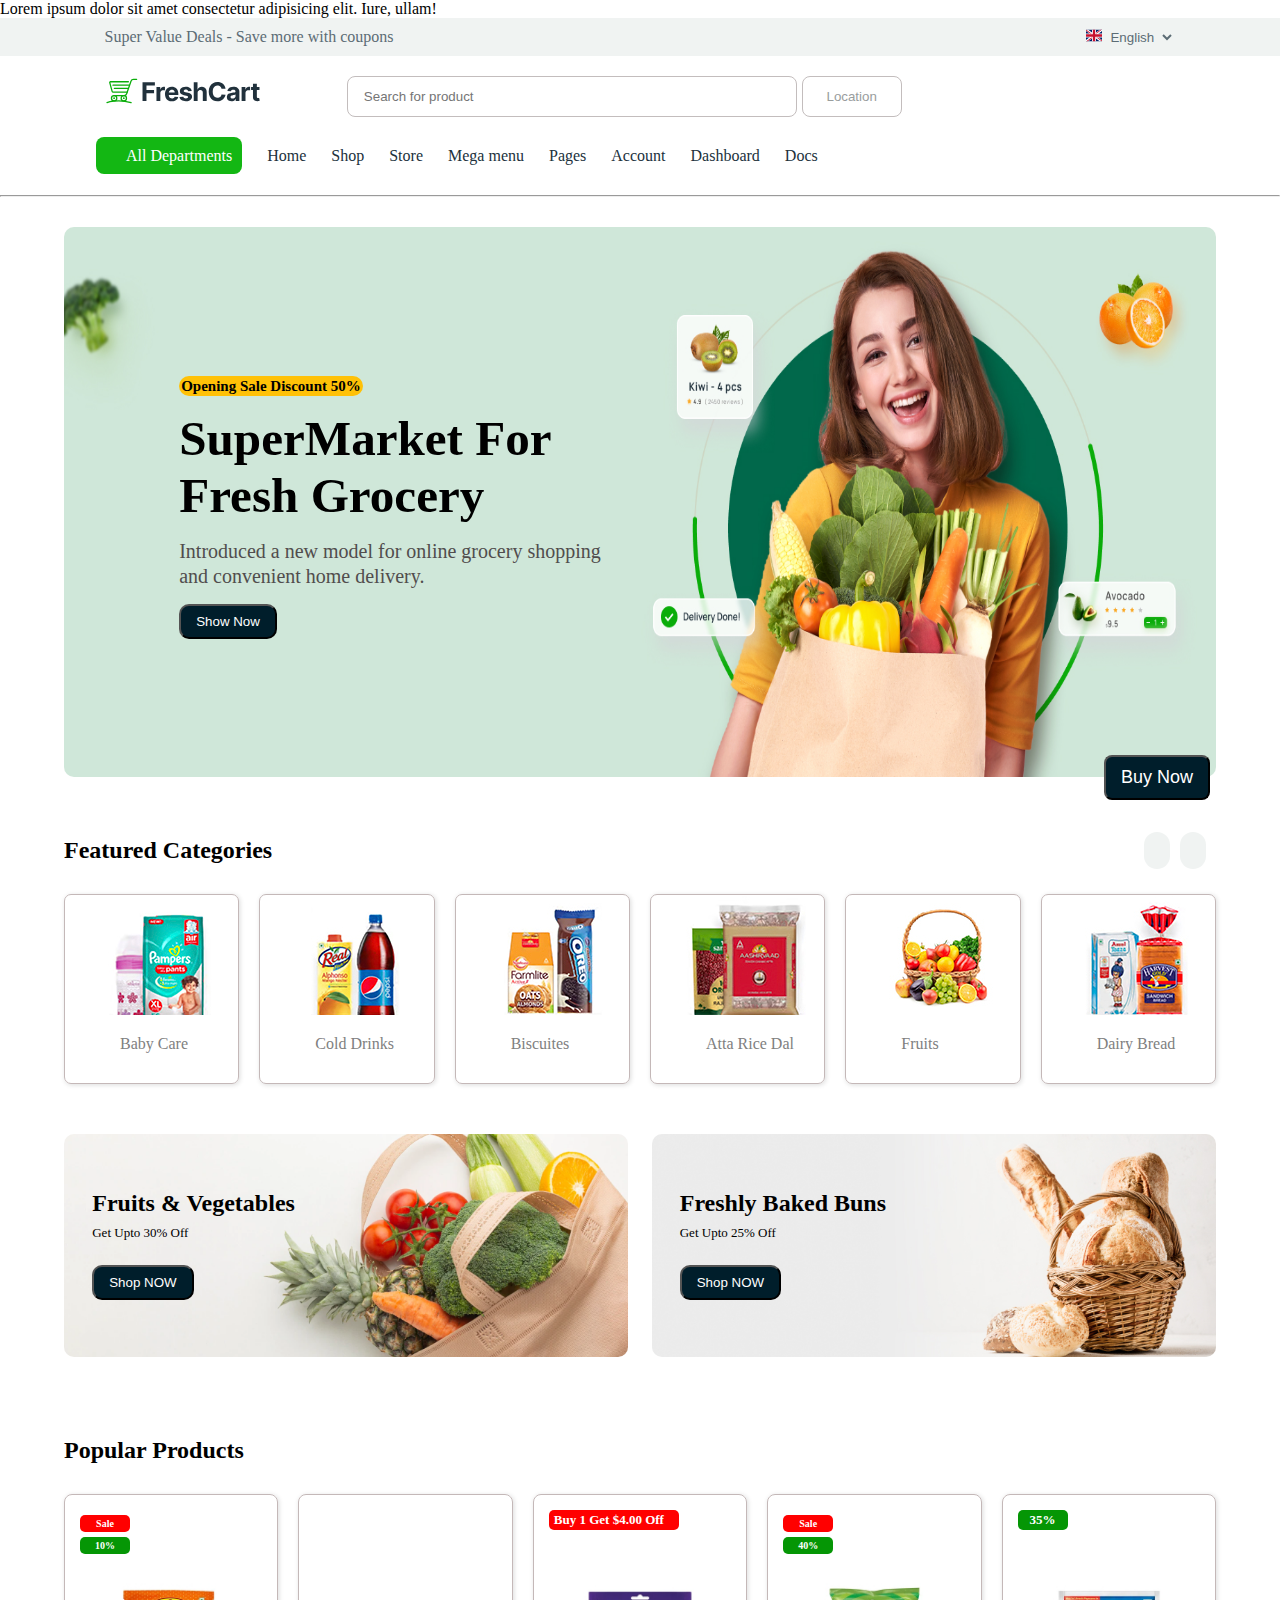
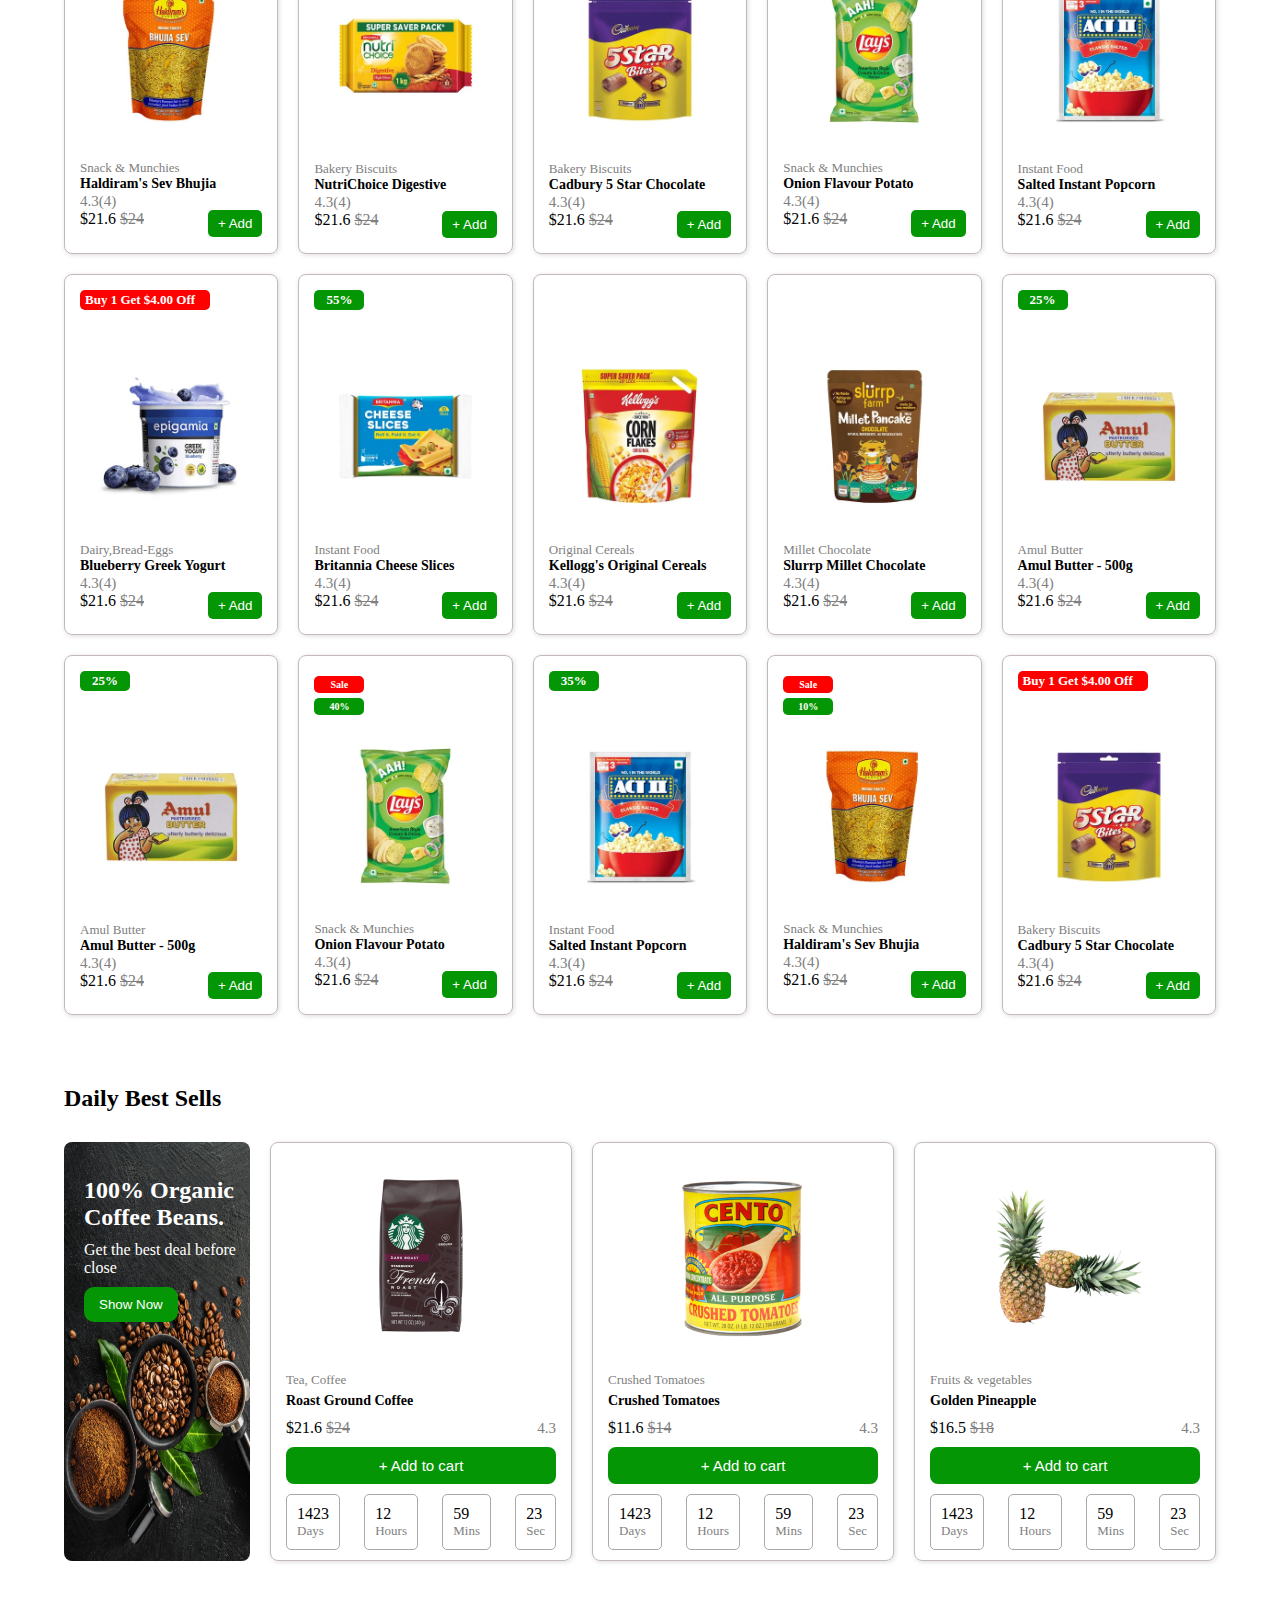
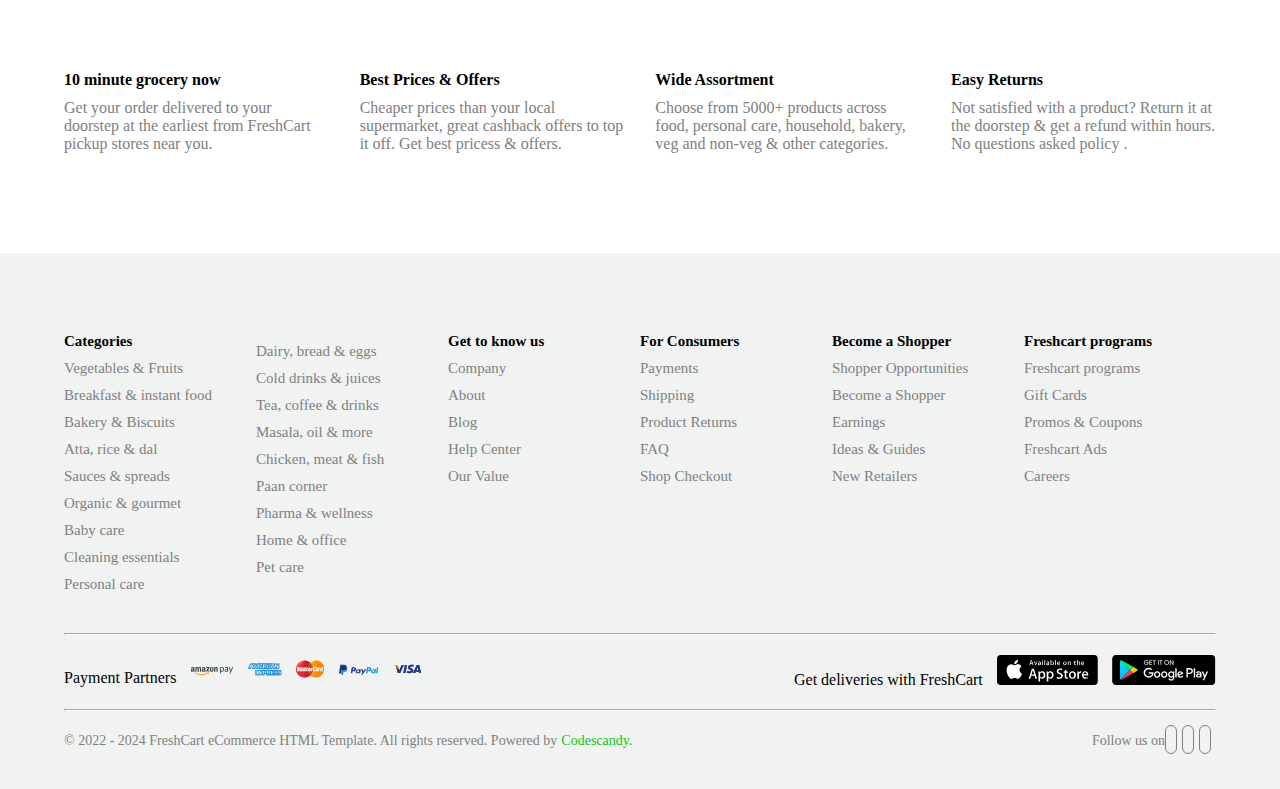
==== commit 8e29f97a: "second commit" ====
--- a/freshcart.html
+++ b/freshcart.html
@@ -8,6 +8,7 @@
     <link rel="stylesheet" href="freshcart.css">
 </head>
 <body>
+    <p>Lorem ipsum dolor sit amet consectetur adipisicing elit. Iure, ullam!</p>
     <div class="container">
         <header>
             <div id="head1">
